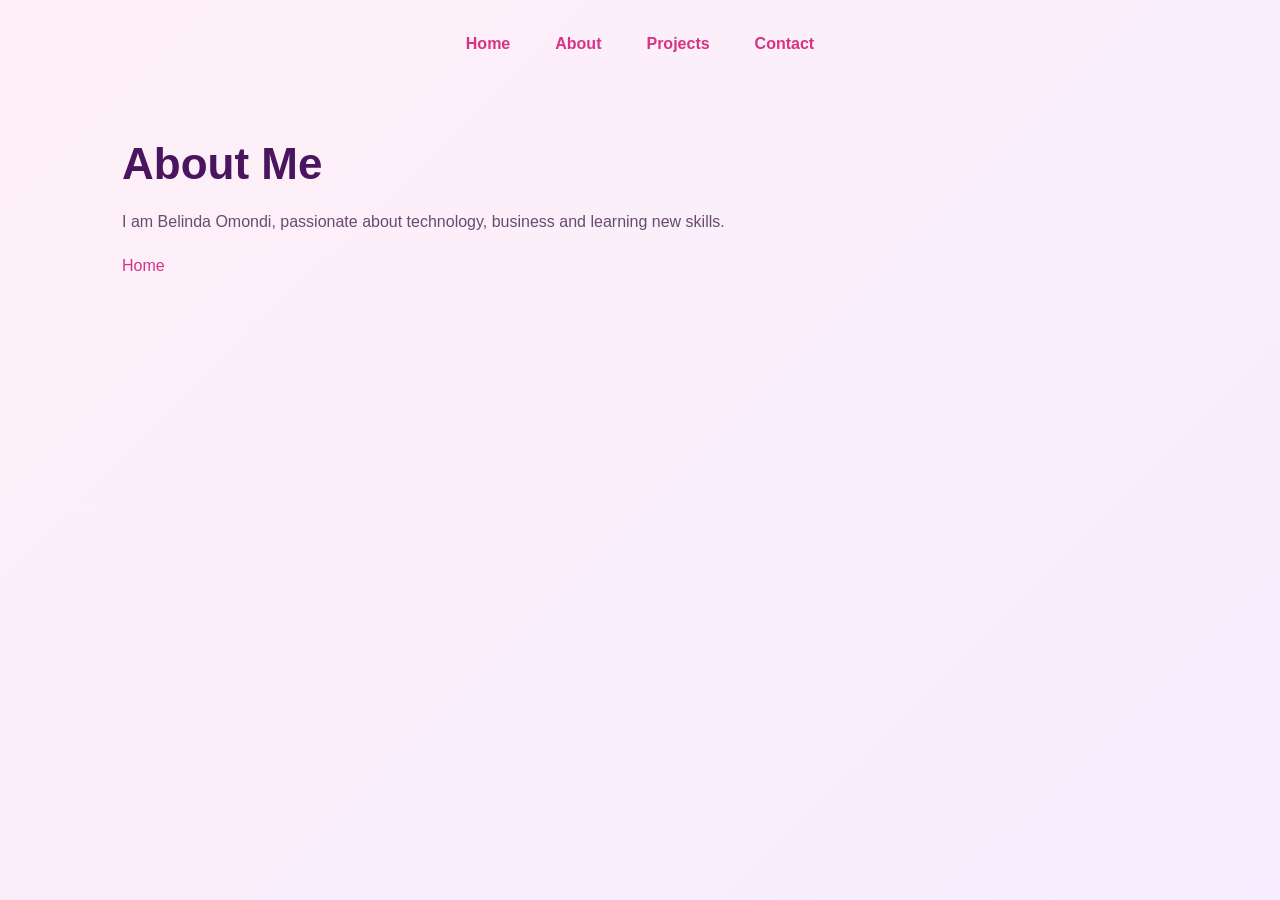
==== about.html @ 2d710ac4 "Add: Week 2 portfolio as the starting point" ====
<!DOCTYPE html>
<html lang="en">
<head>
    <meta charset="UTF-8">
    <meta name="viewport" content="width=device-width, initial-scale=1.0">
    <title>About Belinda</title>
    <link rel="stylesheet" href="style.css">
</head>
<body>

    <nav>
    <a href="index.html">Home</a>
    <a href="about.html">About</a>
    <a href="projects.html">Projects</a>
    <a href="contacts.html">Contact</a>
</nav>

    <main class="container">
        <h1>About Me</h1>
        <p>I am Belinda Omondi, passionate about technology, business and learning new skills.</p>
        <a href="index.html">Home</a>
    </main>
</body>
</html>
---- style.css ----
* {
    box-sizing: border-box;
    margin: 0;
    padding: 0;
}


:root {
    --color-primary: #d63384;
    --color-primary-dark: #a61e66;
    --color-purple: #7b2cbf;
    --color-purple-dark: #552080;
    --color-background: #fff0f7;
    --color-surface: #ffffff;
    --color-lavender: #f1e4ff;
    --color-heading: #4a145f;
    --color-text: #684b70;
    --color-border: #f0c9e2;
    --color-footer: #4a145f;

    --font-family: Arial, Helvetica, sans-serif;
    --font-size-small: 0.875rem;
    --font-size-base: 1rem;
    --font-size-large: 1.25rem;
    --font-size-heading: 2rem;

    --spacing-small: 1rem;
    --spacing-medium: 2rem;
    --spacing-large: 4rem;

    --border-radius: 16px;
    --container-width: 1100px;
}

html {
    scroll-behavior: smooth;
}

body {
    font-family: var(--font-family);
    font-size: var(--font-size-base);
    line-height: 1.7;
    color: var(--color-text);
    background: linear-gradient(135deg, #fff0f7, #f5edff);
    min-height: 100vh;
}

h1,
h2,
h3 {
    color: var(--color-heading);
    line-height: 1.3;
}

h1 {
    font-size: var(--font-size-heading);
    margin-bottom: var(--spacing-small);
}

h2 {
    font-size: 1.75rem;
    margin-bottom: var(--spacing-small);
}

p {
    margin-bottom: var(--spacing-small);
}

img {
    display: block;
    max-width: 100%;
    height: auto;
}

a {
    color: var(--color-primary);
    text-decoration: none;
    transition: color 0.25s ease, background-color 0.25s ease;
}

a:hover {
    color: var(--color-purple);
    text-decoration: underline;
}

a:focus-visible,
button:focus-visible {
    outline: 3px solid var(--color-purple);
    outline-offset: 4px;
}

.site-header {
    background: linear-gradient(90deg, #f8c8e0, #e8d5ff);
    border-bottom: 2px solid var(--color-border);
}

.navbar {
    display: flex;
    flex-direction: column;
    align-items: center;
    gap: 1rem;
    max-width: var(--container-width);
    margin: 0 auto;
    padding: 1rem;
}

.logo {
    font-size: 1.6rem;
    font-weight: bold;
    color: var(--color-purple-dark);
}

.nav-links {
    display: flex;
    flex-wrap: wrap;
    justify-content: center;
    gap: 1.25rem;
    list-style: none;
}

.nav-links a {
    color: var(--color-purple-dark);
    font-weight: bold;
}

.nav-links a:hover {
    color: var(--color-primary-dark);
}


.container {
    width: 100%;
    max-width: var(--container-width);
    margin: 0 auto;
    padding: 2rem 1rem;
}


.about-section {
    display: flex;
    flex-direction: column;
    align-items: center;
    gap: 2rem;
    padding: 2rem 0;
}

.about-content {
    width: 100%;
}

.eyebrow {
    color: var(--color-primary);
    font-size: var(--font-size-small);
    font-weight: bold;
    letter-spacing: 2px;
}

.about-content h1 span {
    color: var(--color-primary);
}

.intro {
    font-size: var(--font-size-large);
    max-width: 600px;
}

.profile-image {
    width: 100%;
    max-width: 300px;
}

.profile-image img {
    width: 100%;
    aspect-ratio: 1 / 1;
    object-fit: cover;
    border-radius: 50%;
    border: 7px solid #ffffff;
    box-shadow: 0 0 0 5px #e8b4d5, 0 12px 30px rgba(123, 44, 191, 0.2);
}


.button {
    display: inline-block;
    padding: 0.8rem 1.5rem;
    color: #ffffff;
    background: linear-gradient(135deg, #d63384, #7b2cbf);
    border: 2px solid transparent;
    border-radius: 999px;
    font-weight: bold;
    box-shadow: 0 6px 18px rgba(214, 51, 132, 0.22);
    transition: transform 0.25s ease, box-shadow 0.25s ease;
}

.button:hover {
    color: #ffffff;
    text-decoration: none;
    transform: translateY(-3px);
    box-shadow: 0 10px 22px rgba(123, 44, 191, 0.28);
}


.hobbies-section {
    background: linear-gradient(135deg, #ffffff, #f7eaff);
    padding: 2rem 1.5rem;
    margin: 2rem 0;
    border: 1px solid var(--color-border);
    border-radius: var(--border-radius);
    box-shadow: 0 8px 24px rgba(123, 44, 191, 0.08);
}

.hobbies-list {
    list-style: none;
    margin: 1.5rem 0;
}

.hobbies-list li {
    padding: 0.75rem 1rem;
    margin-bottom: 0.65rem;
    background-color: #fff0f7;
    border: 1px solid #f4d1e5;
    border-radius: 10px;
}

.hobbies-list li::before {
    content: "✦";
    color: var(--color-purple);
    margin-right: 0.75rem;
}

.favorite-website {
    margin-top: 1.5rem;
}


.contact-section {
    background-color: #f1e4ff;
    padding: 2rem 1.5rem;
    margin: 2rem 0;
    border-radius: var(--border-radius);
    border-left: 5px solid var(--color-primary);
}

.contact-section a {
    color: var(--color-purple-dark);
    font-weight: bold;
    overflow-wrap: anywhere;
}


.site-footer {
    text-align: center;
    background: linear-gradient(90deg, #7b2cbf, #a61e66);
    color: #ffffff;
    padding: 1.5rem 1rem;
}

.site-footer p {
    margin-bottom: 0;
}

@media (min-width: 768px) {
    :root {
        --font-size-heading: 2.75rem;
    }

    .navbar {
        flex-direction: row;
        justify-content: space-between;
    }

    .about-section {
        flex-direction: row;
        justify-content: space-between;
        align-items: center;
        gap: 3rem;
        padding: 4rem 0;
    }

    .about-content {
        flex: 1;
    }

    .profile-image {
        width: 40%;
        max-width: 350px;
    }

    .container {
        padding: 3rem 2rem;
    }
}

@media (min-width: 1024px) {
    .about-section {
        gap: 5rem;
    }

    .hobbies-section {
        padding: 3rem;
    }

    .intro {
        font-size: 1.25rem;
    }
}

@media (min-width: 1440px) {
    .container {
        max-width: 1200px;
    }
}

/* Navigation using Flexbox */
nav {
    display: flex;
    justify-content: center;
    align-items: center;
    gap: 25px;
    flex-wrap: wrap;
    padding: 20px;
}

nav a {
    text-decoration: none;
    font-weight: bold;
    padding: 10px;
}

nav a:hover {
    text-decoration: underline;
}
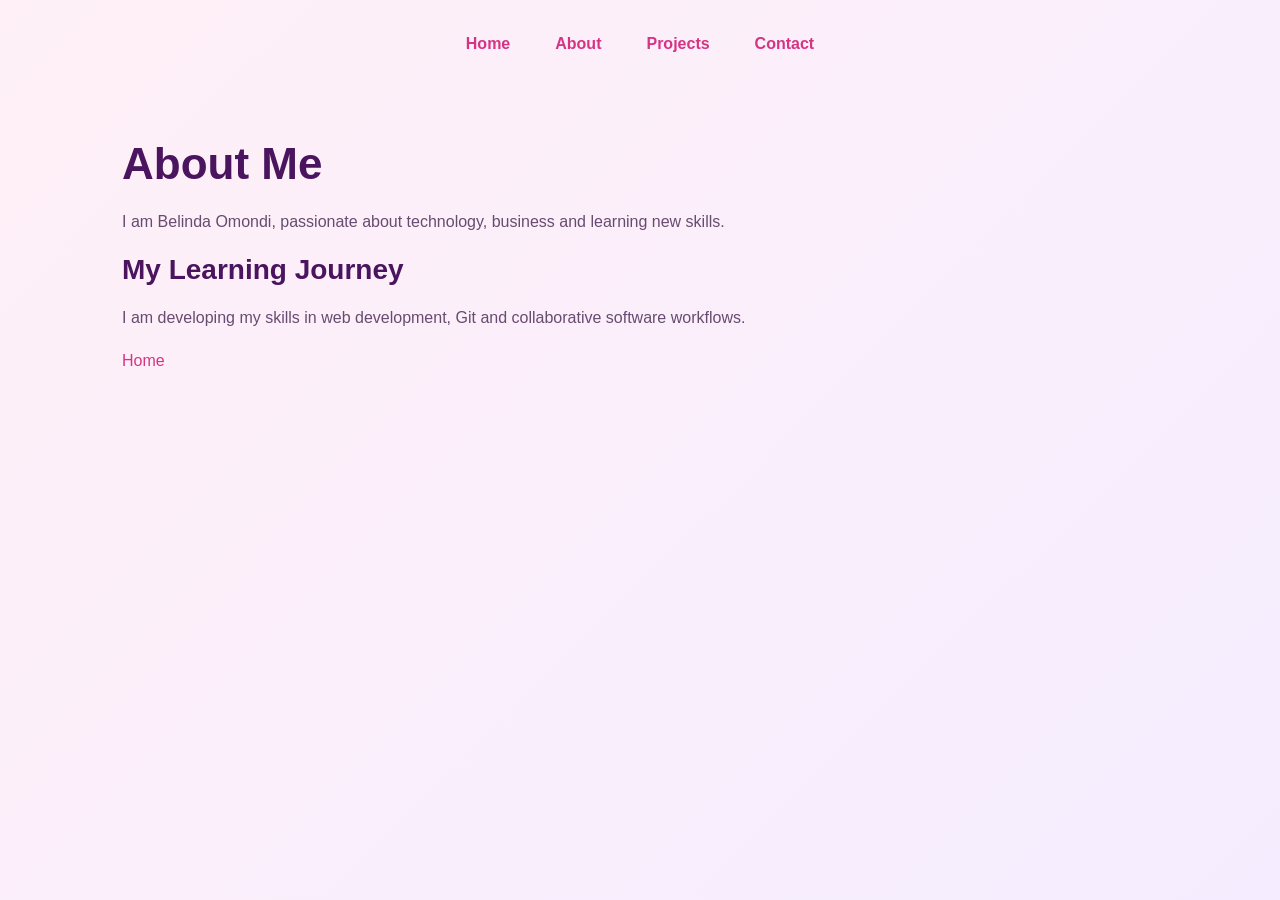
==== commit e85d0ad1: "Add: learning journey to about page" ====
--- a/about.html
+++ b/about.html
@@ -10,16 +10,24 @@
 <body>
 
     <nav>
-    <a href="index.html">Home</a>
-    <a href="about.html">About</a>
-    <a href="projects.html">Projects</a>
-    <a href="contacts.html">Contact</a>
-</nav>
+        <a href="index.html">Home</a>
+        <a href="about.html">About</a>
+        <a href="projects.html">Projects</a>
+        <a href="contacts.html">Contact</a>
+    </nav>
 
     <main class="container">
         <h1>About Me</h1>
         <p>I am Belinda Omondi, passionate about technology, business and learning new skills.</p>
+
+        <section>
+            <h2>My Learning Journey</h2>
+            <p>I am developing my skills in web development, Git and collaborative software workflows.</p>
+        </section>
+
         <a href="index.html">Home</a>
     </main>
+
 </body>
 </html>
+
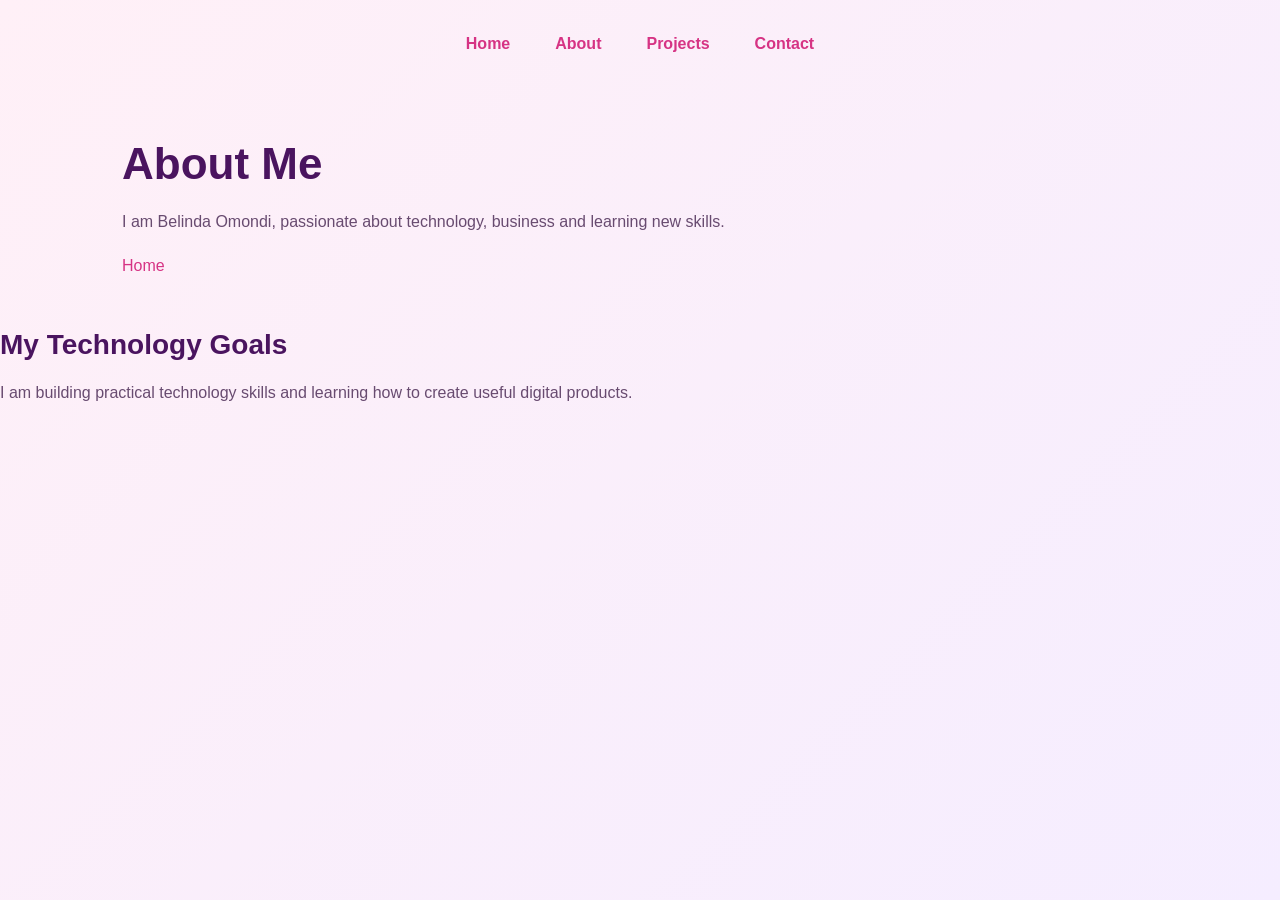
==== commit aa71adcc: "Update: Add technology goals to about page" ====
--- a/about.html
+++ b/about.html
@@ -10,24 +10,21 @@
 <body>
 
     <nav>
-        <a href="index.html">Home</a>
-        <a href="about.html">About</a>
-        <a href="projects.html">Projects</a>
-        <a href="contacts.html">Contact</a>
-    </nav>
+    <a href="index.html">Home</a>
+    <a href="about.html">About</a>
+    <a href="projects.html">Projects</a>
+    <a href="contacts.html">Contact</a>
+</nav>
 
     <main class="container">
         <h1>About Me</h1>
         <p>I am Belinda Omondi, passionate about technology, business and learning new skills.</p>
-
-        <section>
-            <h2>My Learning Journey</h2>
-            <p>I am developing my skills in web development, Git and collaborative software workflows.</p>
-        </section>
-
         <a href="index.html">Home</a>
     </main>
+<section>
+    <h2>My Technology Goals</h2>
+    <p>I am building practical technology skills and learning how to create useful digital products.</p>
+</section>
 
 </body>
 </html>
-
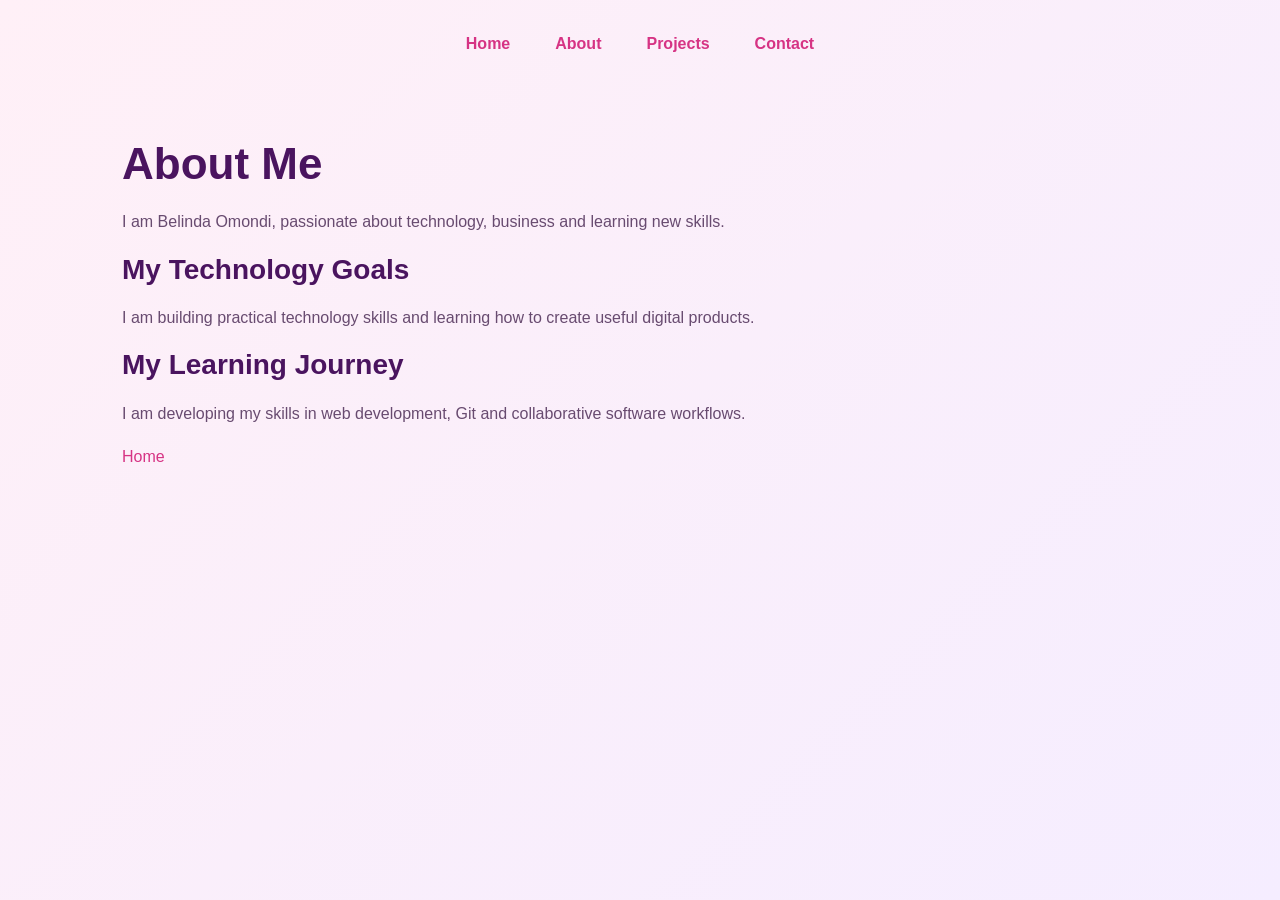
==== commit 97990837: "Fix: resolve merge conflict in about.html" ====
--- a/about.html
+++ b/about.html
@@ -10,21 +10,30 @@
 <body>
 
     <nav>
-    <a href="index.html">Home</a>
-    <a href="about.html">About</a>
-    <a href="projects.html">Projects</a>
-    <a href="contacts.html">Contact</a>
-</nav>
+        <a href="index.html">Home</a>
+        <a href="about.html">About</a>
+        <a href="projects.html">Projects</a>
+        <a href="contacts.html">Contact</a>
+    </nav>
 
     <main class="container">
-        <h1>About Me</h1>
-        <p>I am Belinda Omondi, passionate about technology, business and learning new skills.</p>
-        <a href="index.html">Home</a>
-    </main>
-<section>
-    <h2>My Technology Goals</h2>
-    <p>I am building practical technology skills and learning how to create useful digital products.</p>
-</section>
+    <h1>About Me</h1>
+    <p>I am Belinda Omondi, passionate about technology, business and learning new skills.</p>
+
+    <section>
+        <h2>My Technology Goals</h2>
+        <p>I am building practical technology skills and learning how to create useful digital products.</p>
+    </section>
+
+    <section>
+        <h2>My Learning Journey</h2>
+        <p>I am developing my skills in web development, Git and collaborative software workflows.</p>
+    </section>
+
+    <a href="index.html">Home</a>
+
+</main>
 
 </body>
 </html>
+
